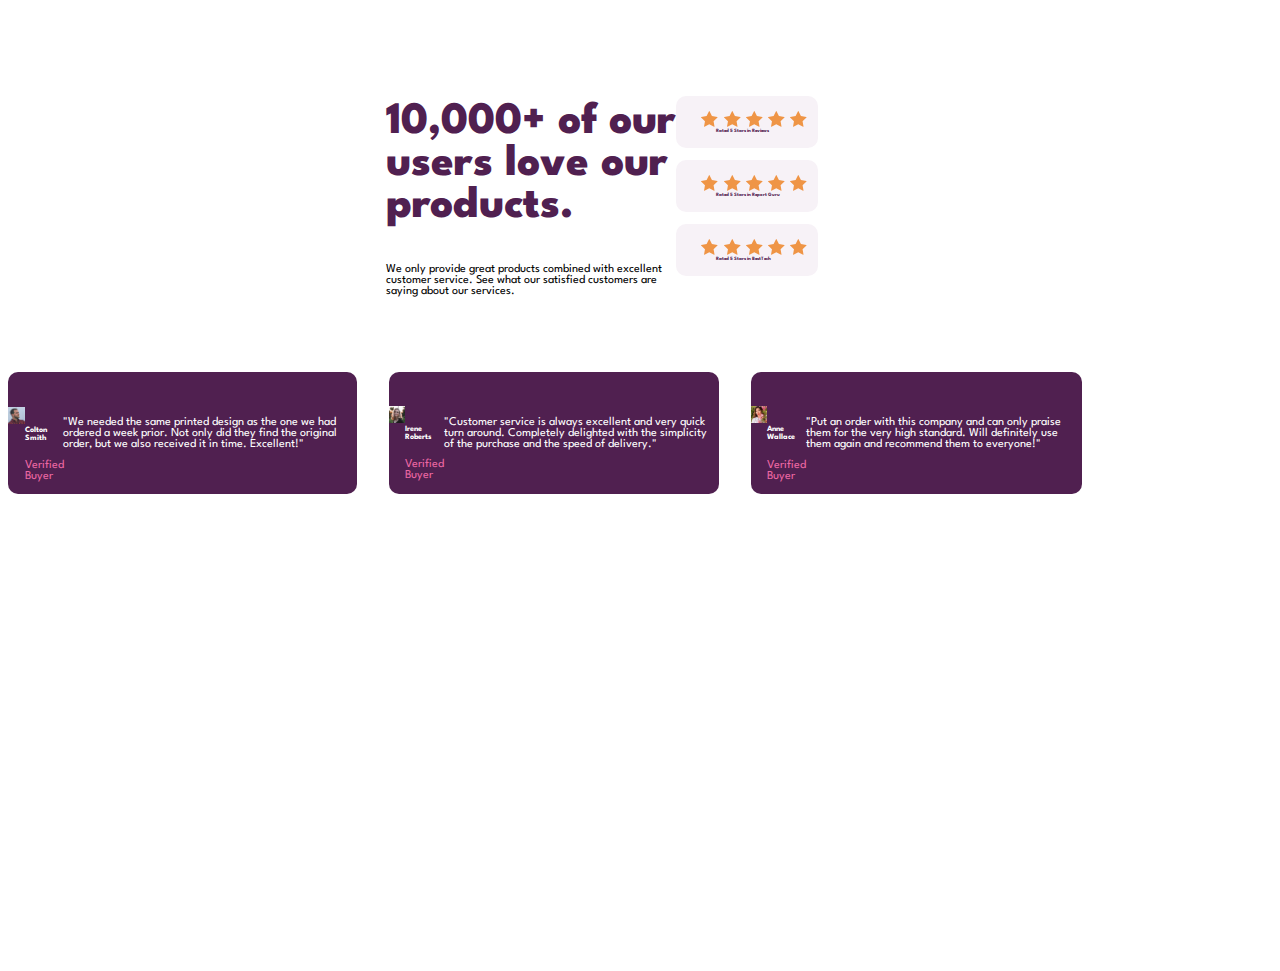
==== index.html @ c60df50d "new commit" ====
<!DOCTYPE html>
<html lang="en">
  <head>
    <meta charset="UTF-8" />
    <meta name="viewport" content="width=device-width, initial-scale=1.0" />
    <!-- displays site properly based on user's device -->

    <link
      rel="icon"
      type="image/png"
      sizes="32x32"
      href="./images/favicon-32x32.png"
    />
    <link href="https://cdn.jsdelivr.net/npm/bootstrap@5.0.0-beta3/dist/css/bootstrap.min.css" rel="stylesheet" integrity="sha384-eOJMYsd53ii+scO/bJGFsiCZc+5NDVN2yr8+0RDqr0Ql0h+rP48ckxlpbzKgwra6" crossorigin="anonymous">
    <link rel="stylesheet" href="style.css">

    <title>Frontend Mentor | Social proof section</title>
  </head>
  <body>
    <div class="container">
      <div class="center-container">
        <div class="row justify-content-start first-row">
          <div class="col-6 ">
            <div class="text">
            <h2 class="header">
              10,000+ of our 
              <br> users love our
               <br> products.
            </h2>
            <p class="paragraph">
              We only provide great products combined with excellent<br>customer service.
              See what our satisfied customers are<br> saying about our services.
            </p>
          </div>
          </div>
          <div class="col-6">
            <div class="star-container">
              <div class="star-div">
                <!-- first star-div -->
                <h6 class="second one"><div class="stars">
                </div> <img src="images/icon-star.svg" class="star" alt=""> <img src="images/icon-star.svg" class="star" alt=""><img src="images/icon-star.svg" alt="" class="star" ><img src="images/icon-star.svg" alt="" class="star" ><img src="images/icon-star.svg" alt="" class="star" >
               <span class="star-text">Rated 5 Stars in Reviews</span></h6>
                <!-- second star-div -->
                <h6 class="second"> <div class="stars">
                </div><img src="images/icon-star.svg" alt="" class="star" > <img src="images/icon-star.svg" alt="" class="star" ><img src="images/icon-star.svg" alt="" class="star" ><img src="images/icon-star.svg" alt=""class="star" ><img src="images/icon-star.svg" alt="" class="star">
                <!-- third star-div -->
                 <span class="star-text">Rated 5 Stars in Report Guru</span> </h6>
                 <h6 class="second"> <div class="stars">
                </div><img src="images/icon-star.svg" alt=""class="star" > <img src="images/icon-star.svg" alt=""class="star" ><img src="images/icon-star.svg" alt="" class="star" ><img src="images/icon-star.svg" alt="" class="star" ><img src="images/icon-star.svg" alt="" class="star">
                <span class="star-text">Rated 5 Stars in BestTech</span></h6>
              </div>
            </div>
          </div>
        </div>
        
         <!-- cards -->
         <div class="card-row">
         <!-- Colton -->
            <div class="card colton">
              <div class="card-header">
                <img src="images/image-colton.jpg" alt="" class="rounded-circle">
                <div class="header-text">
                  <h6 class="name">Colton Smith</h6>
                  <p class="buyer"> Verified Buyer</p>
                </div>
              </div>
              <div class="card-body">
                <p class="card-text">"We needed the same printed design as the one we had ordered a week prior.
                  Not only did they find the original order, but we also received it in time.
                  Excellent!"</p>
              </div>
            </div>
          <!-- Irene -->
            <div class="card irene">
              <div class="card-header">
                <img src="images/image-irene.jpg" alt=""class="rounded-circle">
                <div class="header-text">
                  <h6 class="name">Irene Roberts</h6> 
                  <p class="buyer">Verified Buyer </p>
                </div>
              </div>
              <div class="card-body">
                <p class="card-text">
                "Customer service is always excellent and very quick turn around. Completely
                delighted with the simplicity of the purchase and the speed of delivery."</p>
              </div>
            </div>
            <!-- Anne -->
              <div class="card anne">
                <div class="card-header">
                  <img src="images/image-anne.jpg" alt="" class="rounded-circle">
                  <div class="header-text">
                    <h6 class="name">Anne Wallace </h6>
                    <p class="buyer"> Verified Buyer</p>
                  </div>
                </div>
                <div class="card-body">
                  <p class="card-text">
                    "Put an order with this company and can only praise them for the very high
                    standard. Will definitely use them again and recommend them to everyone!"
                </p>
                </div>
              </div>
            </div>
  
         </div>
     

      </div>
      
    </div>


    <script src="https://cdn.jsdelivr.net/npm/bootstrap@5.0.0-beta3/dist/js/bootstrap.bundle.min.js" integrity="sha384-JEW9xMcG8R+pH31jmWH6WWP0WintQrMb4s7ZOdauHnUtxwoG2vI5DkLtS3qm9Ekf" crossorigin="anonymous"></script>    
  </body>
</html>
---- style.css ----
@import url('https://fonts.googleapis.com/css2?family=Spartan:wght@300;400;700&display=swap');


*{
    box-sizing: border-box;
}
body {
    Font-size: 12px;
    font-family: 'Spartan', sans-serif;
    /* background-image: url(/images/bg-pattern-top-desktop.svg);
    background-repeat: no-repeat;
    background-image: url(/images/bg-pattern-bottom-desktop.svg);
    background-position-y:; */

}
.center-container {
    height: 100vh;
}

.row {
    display: flex;
    justify-content: center;
    align-items: center;
}
.first-row {
    margin-top:5%;
}
.card-row {
    display: flex;
    flex-direction:row;
    margin-top: 5%;
    max-width: 85%;
}
.star-div{
    display:flex
    flex-direction:column;
    width: 65%;
}

.star{
    margin-left: 5px;
}
.star-text {
    margin-left: 20px;
    color: hsl(300, 43%, 22%);
}
.header {
    font-weight: 800;
    color:hsl(300, 43%, 22%);
    font-size: 45px;
    }
.second {
    background: hsl(300, 24%, 96%);
    padding:15px 2px 15px 20px  ;
    border-radius:10px;
    color:hsl(300, 43%, 22%);
    font-size:5px;


}
.card {
    background-color:hsl(300, 43%, 22%);
    /* max-width:300px; */
    /* max-height:; */
    border: none;
    border-radius:10px;
    display: flex;
    justify-content: center;
    align-items: center;;
}

.card-text {
    color:hsl(0, 0%, 100%);
}
.card-header {
    display: flex;
    border: none;
    padding-top:10%;
}
.irene  {
    margin-left:3%;
}
.anne {
    margin-left:3%;
}
.name {
    color:hsl(0, 0%, 100%);
}
.buyer {
    color:hsl(333, 80%, 67%);
}
.rounded-circle {
    width:30%;
    height:50%;
   
}
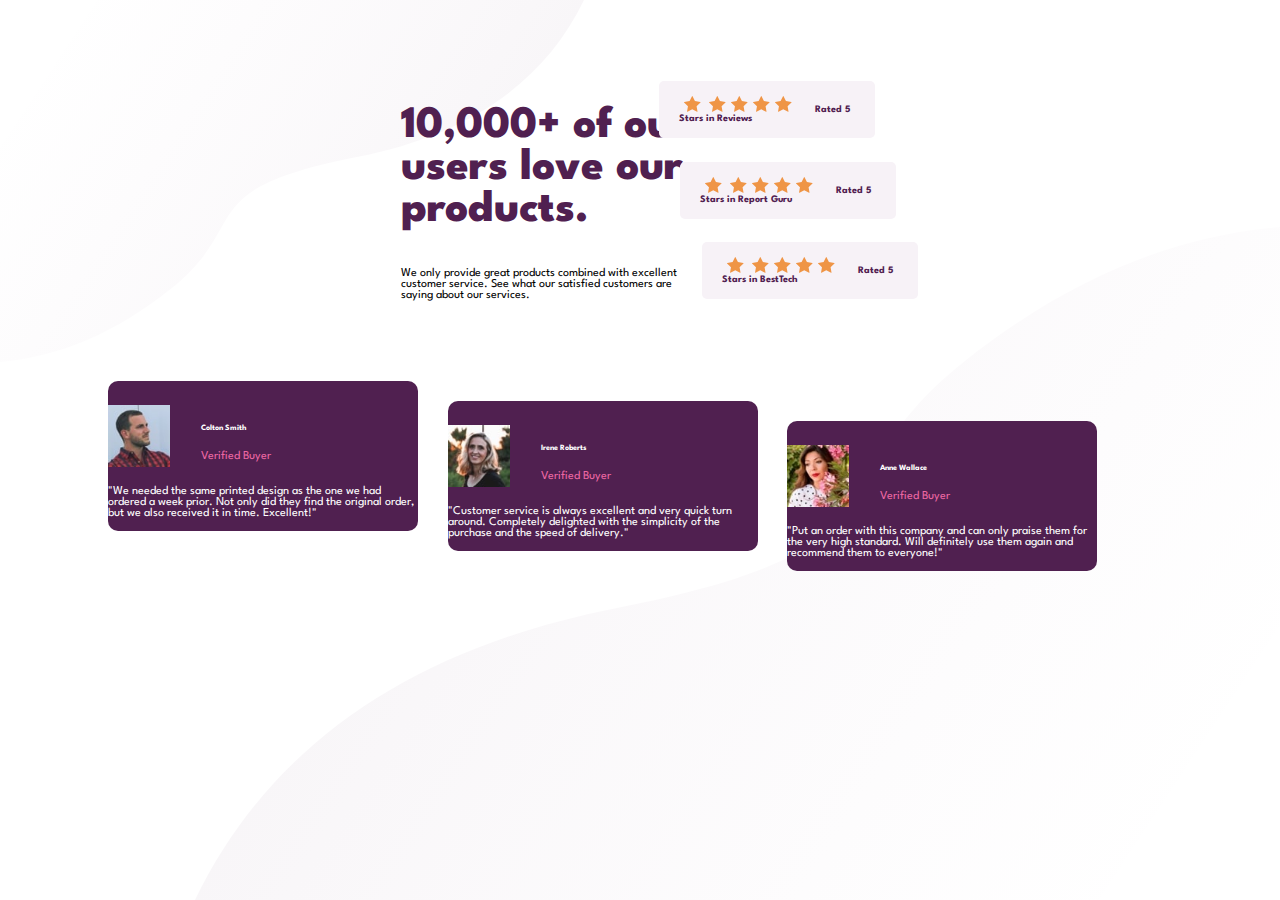
==== commit f0e3152e: "latest commit" ====
--- a/index.html
+++ b/index.html
@@ -17,7 +17,29 @@
     <title>Frontend Mentor | Social proof section</title>
   </head>
   <body>
-    <div class="container">
+    <!-- mobile view -->
+    <div class="mobile-container">
+      <div class="container mobile">
+        <div class="mobile-hype">
+          <div class="text">
+            <h2 class="header">
+              10,000+ of our 
+              <br> users love our
+               <br> products.
+            </h2>
+            <p class="paragraph">
+              We only provide great products combined with excellent<br>customer service.
+              See what our satisfied customers are<br> saying about our services.
+            </p>
+          </div>
+          </div>
+        </div>
+    </div>
+
+
+
+    <!-- desktop view -->
+    <div class="container desktop">
       <div class="center-container">
         <div class="row justify-content-start first-row">
           <div class="col-6 ">
@@ -41,11 +63,11 @@
                 </div> <img src="images/icon-star.svg" class="star" alt=""> <img src="images/icon-star.svg" class="star" alt=""><img src="images/icon-star.svg" alt="" class="star" ><img src="images/icon-star.svg" alt="" class="star" ><img src="images/icon-star.svg" alt="" class="star" >
                <span class="star-text">Rated 5 Stars in Reviews</span></h6>
                 <!-- second star-div -->
-                <h6 class="second"> <div class="stars">
+                <h6 class="second two"> <div class="stars">
                 </div><img src="images/icon-star.svg" alt="" class="star" > <img src="images/icon-star.svg" alt="" class="star" ><img src="images/icon-star.svg" alt="" class="star" ><img src="images/icon-star.svg" alt=""class="star" ><img src="images/icon-star.svg" alt="" class="star">
-                <!-- third star-div -->
-                 <span class="star-text">Rated 5 Stars in Report Guru</span> </h6>
-                 <h6 class="second"> <div class="stars">
+               <span class="star-text">Rated 5 Stars in Report Guru</span> </h6>
+                  <!-- third star-div -->
+                 <h6 class="second three"> <div class="stars">
                 </div><img src="images/icon-star.svg" alt=""class="star" > <img src="images/icon-star.svg" alt=""class="star" ><img src="images/icon-star.svg" alt="" class="star" ><img src="images/icon-star.svg" alt="" class="star" ><img src="images/icon-star.svg" alt="" class="star">
                 <span class="star-text">Rated 5 Stars in BestTech</span></h6>
               </div>
@@ -102,14 +124,12 @@
                 </div>
               </div>
             </div>
-  
-         </div>
-     
-
       </div>
       
     </div>
-
+    <img src="/images/bg-pattern-top-desktop.svg" alt="" class="top-background">
+    
+    <img src="/images/bg-pattern-bottom-desktop.svg" alt="" class="bottom-background">
 
     <script src="https://cdn.jsdelivr.net/npm/bootstrap@5.0.0-beta3/dist/js/bootstrap.bundle.min.js" integrity="sha384-JEW9xMcG8R+pH31jmWH6WWP0WintQrMb4s7ZOdauHnUtxwoG2vI5DkLtS3qm9Ekf" crossorigin="anonymous"></script>    
   </body>
--- a/style.css
+++ b/style.css
@@ -7,14 +7,15 @@
 body {
     Font-size: 12px;
     font-family: 'Spartan', sans-serif;
-    /* background-image: url(/images/bg-pattern-top-desktop.svg);
-    background-repeat: no-repeat;
-    background-image: url(/images/bg-pattern-bottom-desktop.svg);
-    background-position-y:; */
-
+}
+.mobile-container {
+    display: none;
 }
 .center-container {
     height: 100vh;
+    height: 100%;
+    position: relative;
+    margin-left: 100px;
 }
 
 .row {
@@ -34,7 +35,10 @@
 .star-div{
     display:flex
     flex-direction:column;
-    width: 65%;
+    width: 75%;
+}
+.star-container {
+    position:relative;
 }
 
 .star{
@@ -43,6 +47,7 @@
 .star-text {
     margin-left: 20px;
     color: hsl(300, 43%, 22%);
+    font-weight: 700;
 }
 .header {
     font-weight: 800;
@@ -52,21 +57,39 @@
 .second {
     background: hsl(300, 24%, 96%);
     padding:15px 2px 15px 20px  ;
-    border-radius:10px;
-    color:hsl(300, 43%, 22%);
-    font-size:5px;
-
+    border-radius:5px;
+    color:hsl(300, 43%, 22%) !important;
+    font-size:10px;
+}
+.one {
+    position:relative;
+    left:-15% ;
+}
+.two{
+    margin-top: 4%;
+    position: relative;
+    left:-5% ;
+}
+.three {
+    margin-top: 4%;
+    position:relative;
+    left:5% ;
+}
+.card-row{
+    
 
 }
 .card {
     background-color:hsl(300, 43%, 22%);
-    /* max-width:300px; */
-    /* max-height:; */
+    width:50%;
+    max-height:;
     border: none;
     border-radius:10px;
+}
+.card-body {
     display: flex;
     justify-content: center;
-    align-items: center;;
+    align-items: center;
 }
 
 .card-text {
@@ -75,13 +98,26 @@
 .card-header {
     display: flex;
     border: none;
-    padding-top:10%;
+    padding-top:8%;
+}
+.header-text {
+    margin-left: 10%;
+}
+.card-row {
+
+}
+.colton {
+    
 }
 .irene  {
     margin-left:3%;
+    position: relative;
+    top: 20px;
 }
 .anne {
     margin-left:3%;
+    position: relative;
+    top:40px;
 }
 .name {
     color:hsl(0, 0%, 100%);
@@ -90,7 +126,35 @@
     color:hsl(333, 80%, 67%);
 }
 .rounded-circle {
-    width:30%;
-    height:50%;
-   
+    width:20%;
+    height:68%;
 }
+.bottom-background {
+    position: absolute;
+    bottom: 0;
+    right: 0;
+    z-index: -1;
+
+}
+.top-background {
+    position: absolute;
+    top: 0;
+    left: 0;
+    z-index: -1;
+}
+@media only screen and (max-width: 768px) {
+    body {
+        background-image: url(/images/bg-pattern-top-mobile.svg);
+        background-repeat: no-repeat;
+        background-size: cover;
+        background-position-x: ;
+        background-position-y: -550px;
+    }
+    .row {
+        display: none
+    }
+    .card-row {
+        display: flex;
+        flex-direction: column;
+        width: 100%;
+    }
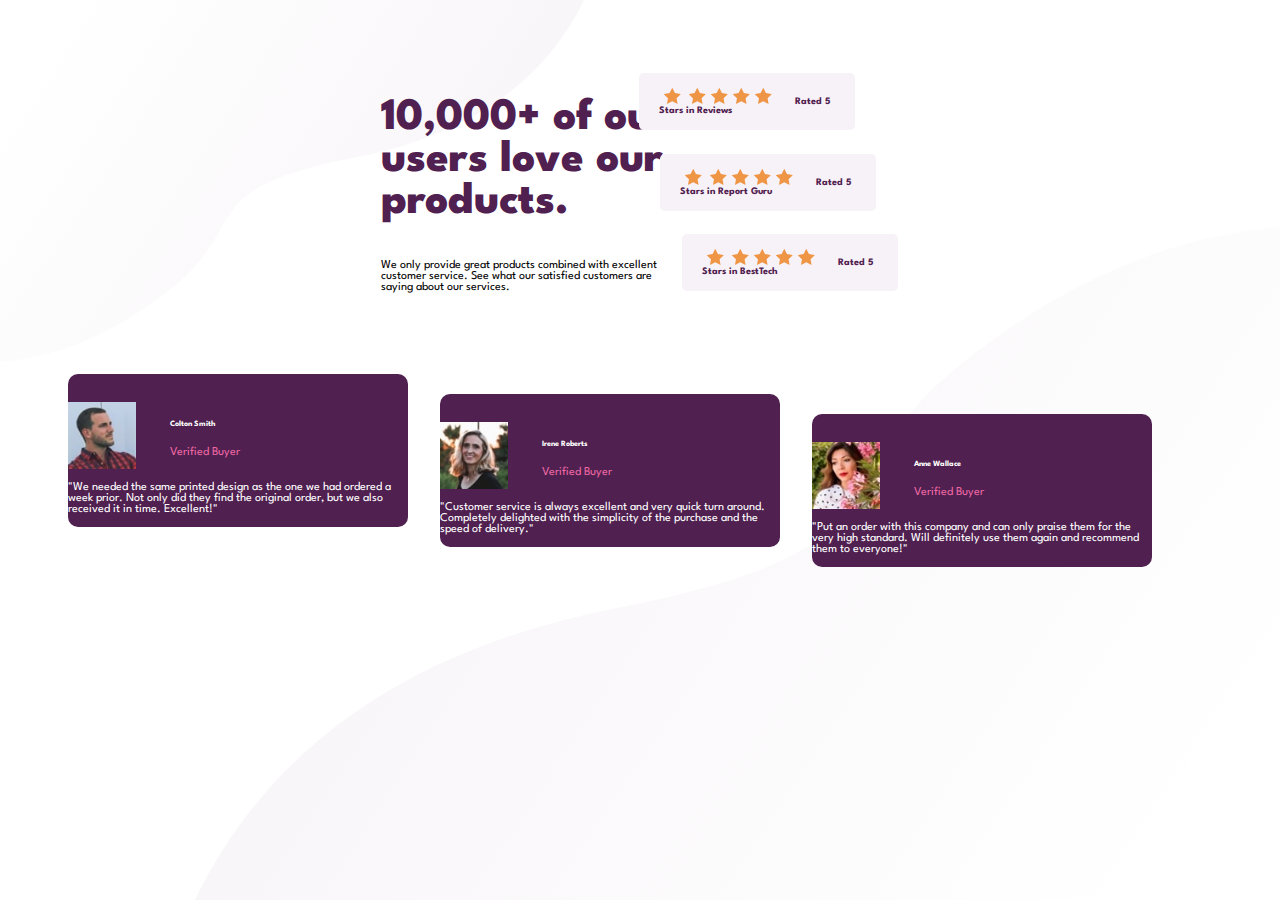
==== commit 9b04554c: "new one" ====
--- a/index.html
+++ b/index.html
@@ -18,28 +18,40 @@
   </head>
   <body>
     <!-- mobile view -->
-    <div class="mobile-container">
-      <div class="container mobile">
-        <div class="mobile-hype">
-          <div class="text">
-            <h2 class="header">
-              10,000+ of our 
-              <br> users love our
-               <br> products.
-            </h2>
-            <p class="paragraph">
-              We only provide great products combined with excellent<br>customer service.
-              See what our satisfied customers are<br> saying about our services.
-            </p>
-          </div>
-          </div>
-        </div>
+    <div class="container mobile-view">
+      <div class="hype">
+        <h2 class="header">
+          10,000+ of our 
+          <br> users love our
+           <br> products.
+        </h2>
+        <p class="paragraph">
+          We only provide great products combined with excellent<br>customer service.
+          See what our satisfied customers are<br> saying about our services.
+        </p>
+      </div>
+
+      <div class="stars mobile">
+        <!-- first star-div -->
+        <h6 class="second one"><div class="stars">
+        </div> <img src="images/icon-star.svg" class="star" alt=""> <img src="images/icon-star.svg" class="star" alt=""><img src="images/icon-star.svg" alt="" class="star" ><img src="images/icon-star.svg" alt="" class="star" ><img src="images/icon-star.svg" alt="" class="star" >
+       <span class="star-text">Rated 5 Stars in Reviews</span></h6>
+        <!-- second star-div -->
+        <h6 class="second two"> <div class="stars">
+        </div><img src="images/icon-star.svg" alt="" class="star" > <img src="images/icon-star.svg" alt="" class="star" ><img src="images/icon-star.svg" alt="" class="star" ><img src="images/icon-star.svg" alt=""class="star" ><img src="images/icon-star.svg" alt="" class="star">
+       <span class="star-text">Rated 5 Stars in Report Guru</span> </h6>
+          <!-- third star-div -->
+         <h6 class="second three"> <div class="stars">
+        </div><img src="images/icon-star.svg" alt=""class="star" > <img src="images/icon-star.svg" alt=""class="star" ><img src="images/icon-star.svg" alt="" class="star" ><img src="images/icon-star.svg" alt="" class="star" ><img src="images/icon-star.svg" alt="" class="star">
+        <span class="star-text">Rated 5 Stars in BestTech</span></h6>
+      </div>
+
     </div>
 
 
 
     <!-- desktop view -->
-    <div class="container desktop">
+    <div class="container-md desktop">
       <div class="center-container">
         <div class="row justify-content-start first-row">
           <div class="col-6 ">
@@ -128,7 +140,7 @@
       
     </div>
     <img src="/images/bg-pattern-top-desktop.svg" alt="" class="top-background">
-    
+
     <img src="/images/bg-pattern-bottom-desktop.svg" alt="" class="bottom-background">
 
     <script src="https://cdn.jsdelivr.net/npm/bootstrap@5.0.0-beta3/dist/js/bootstrap.bundle.min.js" integrity="sha384-JEW9xMcG8R+pH31jmWH6WWP0WintQrMb4s7ZOdauHnUtxwoG2vI5DkLtS3qm9Ekf" crossorigin="anonymous"></script>    
--- a/style.css
+++ b/style.css
@@ -8,14 +8,17 @@
     Font-size: 12px;
     font-family: 'Spartan', sans-serif;
 }
-.mobile-container {
+.mobile-img {
+    display: none;
+}
+.mobile-view {
     display: none;
 }
 .center-container {
     height: 100vh;
     height: 100%;
     position: relative;
-    margin-left: 100px;
+    margin-left: 60px;
 }
 
 .row {
@@ -24,13 +27,13 @@
     align-items: center;
 }
 .first-row {
-    margin-top:5%;
+    margin-top:50px;
 }
 .card-row {
     display: flex;
     flex-direction:row;
     margin-top: 5%;
-    max-width: 85%;
+    max-width: 90%;
 }
 .star-div{
     display:flex
@@ -75,10 +78,7 @@
     position:relative;
     left:5% ;
 }
-.card-row{
-    
 
-}
 .card {
     background-color:hsl(300, 43%, 22%);
     width:50%;
@@ -103,12 +103,7 @@
 .header-text {
     margin-left: 10%;
 }
-.card-row {
 
-}
-.colton {
-    
-}
 .irene  {
     margin-left:3%;
     position: relative;
@@ -144,17 +139,49 @@
 }
 @media only screen and (max-width: 768px) {
     body {
-        background-image: url(/images/bg-pattern-top-mobile.svg);
-        background-repeat: no-repeat;
-        background-size: cover;
-        background-position-x: ;
-        background-position-y: -550px;
+        
     }
     .row {
-        display: none
+        display:none;
+    }
+    .mobile-view {
+        display:flex;
+        flex-direction: column;
+    }
+    .second {
+        d
+    }
+    .center-container {
+        margin-left: 10%;
+        height: 100vh;
+        height: 100%;
     }
     .card-row {
         display: flex;
         flex-direction: column;
         width: 100%;
     }
+    .card {
+        background-color:hsl(300, 43%, 22%);
+        width:100%;
+        border: none;
+        border-radius:10px;
+    }
+    .mobile-img {
+        position: absolute;
+        top: 0;
+        left:0;
+        z-index: -1;
+    }
+
+    .irene  {
+        margin: 0;
+    }
+    .anne {
+        margin: 0;
+    }
+    .star-div{
+        display:flex
+        flex-direction:column;
+        width
+
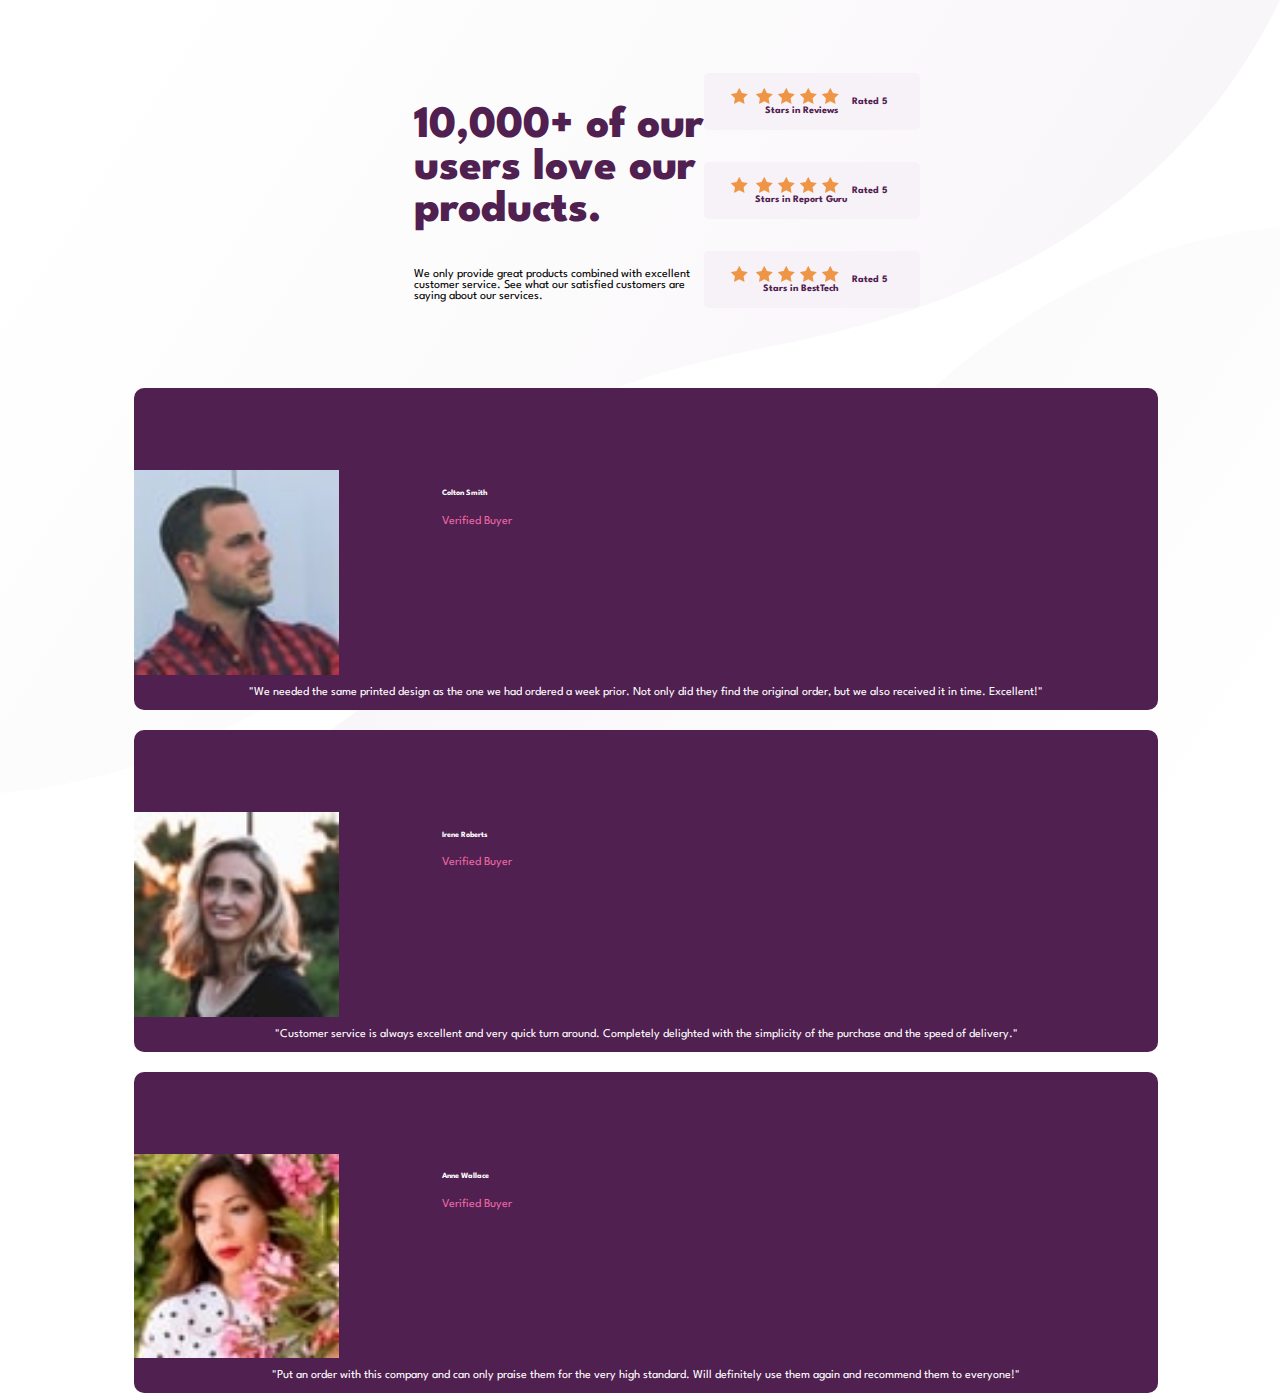
==== commit 25e06f3d: "new thang" ====
--- a/index.html
+++ b/index.html
@@ -20,29 +20,37 @@
     <!-- mobile view -->
     <div class="container mobile-view">
       <div class="hype">
-        <h2 class="header">
-          10,000+ of our 
-          <br> users love our
-           <br> products.
-        </h2>
-        <p class="paragraph">
-          We only provide great products combined with excellent<br>customer service.
-          See what our satisfied customers are<br> saying about our services.
-        </p>
-      </div>
+        <div class="m-header-div">
+          <h2 class="m-header">
+            10,000+ of our <br>
+              users love our <br>
+                products.
+          </h2>
+        </div>
+        <div class="m-paragraph-div">
+          <p class="m-paragraph">
+            We only provide great products combined<br>with excellent customer service. See what our satisfied customers are saying about<br> our services.
+          </p>
+        </div>
+        </div>
 
-      <div class="stars mobile">
+      <div class="m-stars mobile">
         <!-- first star-div -->
         <h6 class="second one"><div class="stars">
-        </div> <img src="images/icon-star.svg" class="star" alt=""> <img src="images/icon-star.svg" class="star" alt=""><img src="images/icon-star.svg" alt="" class="star" ><img src="images/icon-star.svg" alt="" class="star" ><img src="images/icon-star.svg" alt="" class="star" >
+          <img src="images/icon-star.svg" class="star" alt=""> <img src="images/icon-star.svg" class="star" alt=""><img src="images/icon-star.svg" alt="" class="star" ><img src="images/icon-star.svg" alt="" class="star" ><img src="images/icon-star.svg" alt="" class="star" >
+
+        </div> <br>
        <span class="star-text">Rated 5 Stars in Reviews</span></h6>
         <!-- second star-div -->
         <h6 class="second two"> <div class="stars">
-        </div><img src="images/icon-star.svg" alt="" class="star" > <img src="images/icon-star.svg" alt="" class="star" ><img src="images/icon-star.svg" alt="" class="star" ><img src="images/icon-star.svg" alt=""class="star" ><img src="images/icon-star.svg" alt="" class="star">
+          <img src="images/icon-star.svg" alt="" class="star" > <img src="images/icon-star.svg" alt="" class="star" ><img src="images/icon-star.svg" alt="" class="star" ><img src="images/icon-star.svg" alt=""class="star" ><img src="images/icon-star.svg" alt="" class="star">
+        </div><br>
        <span class="star-text">Rated 5 Stars in Report Guru</span> </h6>
           <!-- third star-div -->
          <h6 class="second three"> <div class="stars">
-        </div><img src="images/icon-star.svg" alt=""class="star" > <img src="images/icon-star.svg" alt=""class="star" ><img src="images/icon-star.svg" alt="" class="star" ><img src="images/icon-star.svg" alt="" class="star" ><img src="images/icon-star.svg" alt="" class="star">
+          <img src="images/icon-star.svg" alt=""class="star" > <img src="images/icon-star.svg" alt=""class="star" ><img src="images/icon-star.svg" alt="" class="star" ><img src="images/icon-star.svg" alt="" class="star" ><img src="images/icon-star.svg" alt="" class="star">
+
+        </div><br>
         <span class="star-text">Rated 5 Stars in BestTech</span></h6>
       </div>
 
@@ -139,7 +147,7 @@
       </div>
       
     </div>
-    <img src="/images/bg-pattern-top-desktop.svg" alt="" class="top-background">
+    <img src="/images/bg-pattern-top-desktop.svg" alt="" class="top-background" width="100%">
 
     <img src="/images/bg-pattern-bottom-desktop.svg" alt="" class="bottom-background">
 
--- a/style.css
+++ b/style.css
@@ -36,7 +36,7 @@
     max-width: 90%;
 }
 .star-div{
-    display:flex
+    display:flex;
     flex-direction:column;
     width: 75%;
 }
@@ -82,7 +82,6 @@
 .card {
     background-color:hsl(300, 43%, 22%);
     width:50%;
-    max-height:;
     border: none;
     border-radius:10px;
 }
@@ -138,23 +137,25 @@
     z-index: -1;
 }
 @media only screen and (max-width: 768px) {
-    body {
+    /* body {
         
-    }
+    } */
     .row {
         display:none;
     }
     .mobile-view {
         display:flex;
         flex-direction: column;
-    }
-    .second {
-        d
+        justify-content: center;
+        align-items: center;
+    }
+
+
     }
     .center-container {
         margin-left: 10%;
-        height: 100vh;
-        height: 100%;
+        /* height: 100vh;
+        height: 100%; */
     }
     .card-row {
         display: flex;
@@ -181,7 +182,56 @@
         margin: 0;
     }
     .star-div{
-        display:flex
-        flex-direction:column;
-        width
-
+        display:flex;
+        flex-direction: column;
+    }
+    .one {
+        position:relative;
+        left:0 ;
+    }
+    .two{
+        margin-top: 4%;
+        position: relative;
+        left:0 ;
+    }
+    .three {
+        margin-top: 4%;
+        position:relative;
+        left:0 ;
+    }
+    .hype {
+        display: flex;
+        justify-content: center;
+        align-items: center;
+        flex-direction: column;
+        width: 80%;
+    }
+    .m-header {
+        font-weight: 800;
+        color:hsl(300, 43%, 22%) ;
+        text-align: center;
+    }
+    .m-header-div {
+        display: flex;
+        align-items: center;
+        justify-content: center;
+    }
+    .m-paragraph {
+        text-align: center;
+    }
+    .m-stars {
+        width: 82%;
+    }
+
+    .second {
+        text-align: center;
+        height: 50%;
+    }
+    .star-text {
+        position: relative;
+        left: -20px;
+    }
+    .star {
+        position: relative;
+        left: -10px;
+    }
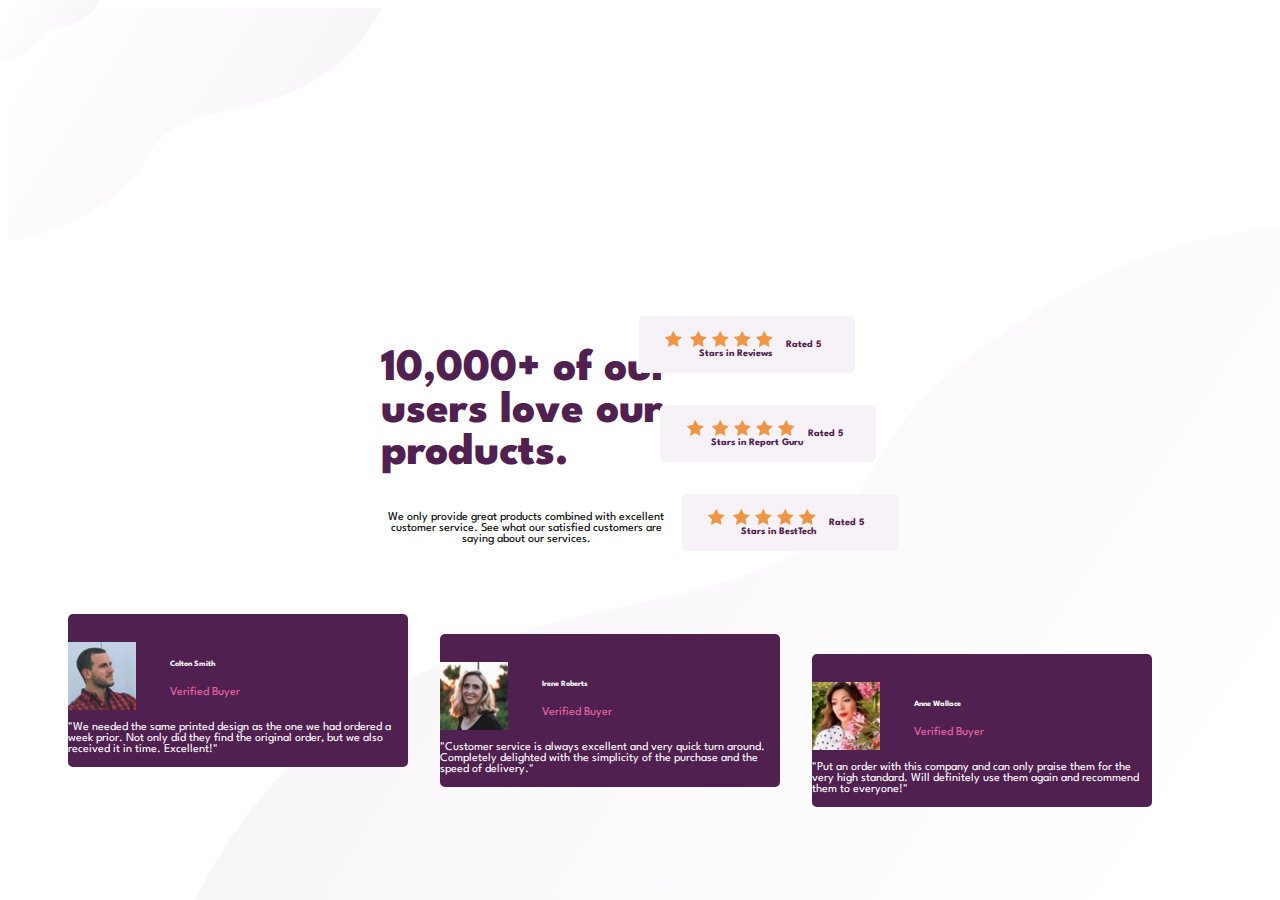
==== commit 03e21353: "new one" ====
--- a/index.html
+++ b/index.html
@@ -18,7 +18,8 @@
   </head>
   <body>
     <!-- mobile view -->
-    <div class="container mobile-view">
+      
+    <!-- <div class="container mobile-view">
       <div class="hype">
         <div class="m-header-div">
           <h2 class="m-header">
@@ -36,33 +37,34 @@
 
       <div class="m-stars mobile">
         <!-- first star-div -->
-        <h6 class="second one"><div class="stars">
+        <!-- <h6 class="second one"><div class="stars">
           <img src="images/icon-star.svg" class="star" alt=""> <img src="images/icon-star.svg" class="star" alt=""><img src="images/icon-star.svg" alt="" class="star" ><img src="images/icon-star.svg" alt="" class="star" ><img src="images/icon-star.svg" alt="" class="star" >
 
         </div> <br>
        <span class="star-text">Rated 5 Stars in Reviews</span></h6>
         <!-- second star-div -->
-        <h6 class="second two"> <div class="stars">
+        <!-- <h6 class="second two"> <div class="stars">
           <img src="images/icon-star.svg" alt="" class="star" > <img src="images/icon-star.svg" alt="" class="star" ><img src="images/icon-star.svg" alt="" class="star" ><img src="images/icon-star.svg" alt=""class="star" ><img src="images/icon-star.svg" alt="" class="star">
         </div><br>
        <span class="star-text">Rated 5 Stars in Report Guru</span> </h6>
           <!-- third star-div -->
-         <h6 class="second three"> <div class="stars">
+         <!-- <h6 class="second three"> <div class="stars">
           <img src="images/icon-star.svg" alt=""class="star" > <img src="images/icon-star.svg" alt=""class="star" ><img src="images/icon-star.svg" alt="" class="star" ><img src="images/icon-star.svg" alt="" class="star" ><img src="images/icon-star.svg" alt="" class="star">
 
         </div><br>
         <span class="star-text">Rated 5 Stars in BestTech</span></h6>
-      </div>
+      </div> -->
 
-    </div>
+    <!-- </div> -->
 
 
 
     <!-- desktop view -->
+    <img src="/images/bg-pattern-top-mobile.svg" alt="" class="mobile-img">
     <div class="container-md desktop">
       <div class="center-container">
         <div class="row justify-content-start first-row">
-          <div class="col-6 ">
+          <div class="col-md-6 ">
             <div class="text">
             <h2 class="header">
               10,000+ of our 
@@ -75,7 +77,7 @@
             </p>
           </div>
           </div>
-          <div class="col-6">
+          <div class="col-md-6">
             <div class="star-container">
               <div class="star-div">
                 <!-- first star-div -->
@@ -147,9 +149,9 @@
       </div>
       
     </div>
-    <img src="/images/bg-pattern-top-desktop.svg" alt="" class="top-background" width="100%">
-
-    <img src="/images/bg-pattern-bottom-desktop.svg" alt="" class="bottom-background">
+      <img src="/images/bg-pattern-top-desktop.svg" alt="" class="top-background" width="100">
+      <img src="/images/bg-pattern-bottom-desktop.svg" alt="" class="bottom-background">
+    
 
     <script src="https://cdn.jsdelivr.net/npm/bootstrap@5.0.0-beta3/dist/js/bootstrap.bundle.min.js" integrity="sha384-JEW9xMcG8R+pH31jmWH6WWP0WintQrMb4s7ZOdauHnUtxwoG2vI5DkLtS3qm9Ekf" crossorigin="anonymous"></script>    
   </body>
--- a/style.css
+++ b/style.css
@@ -1,19 +1,17 @@
 @import url('https://fonts.googleapis.com/css2?family=Spartan:wght@300;400;700&display=swap');
-
-
 *{
     box-sizing: border-box;
 }
+
 body {
     Font-size: 12px;
     font-family: 'Spartan', sans-serif;
 }
-.mobile-img {
-    display: none;
-}
-.mobile-view {
-    display: none;
-}
+
+/* .mobile-img {
+    display: ;
+} */
+
 .center-container {
     height: 100vh;
     height: 100%;
@@ -83,7 +81,7 @@
     background-color:hsl(300, 43%, 22%);
     width:50%;
     border: none;
-    border-radius:10px;
+    border-radius:5px;
 }
 .card-body {
     display: flex;
@@ -136,27 +134,14 @@
     left: 0;
     z-index: -1;
 }
+
 @media only screen and (max-width: 768px) {
-    /* body {
-        
-    } */
-    .row {
-        display:none;
-    }
-    .mobile-view {
-        display:flex;
-        flex-direction: column;
-        justify-content: center;
-        align-items: center;
-    }
-
-
-    }
+
     .center-container {
         margin-left: 10%;
-        /* height: 100vh;
-        height: 100%; */
-    }
+        z-index: 1;
+    }
+
     .card-row {
         display: flex;
         flex-direction: column;
@@ -169,7 +154,7 @@
         border-radius:10px;
     }
     .mobile-img {
-        position: absolute;
+        position: relative;
         top: 0;
         left:0;
         z-index: -1;
@@ -205,22 +190,32 @@
         align-items: center;
         flex-direction: column;
         width: 80%;
-    }
-    .m-header {
+        margin-top: 80px;
+    }
+    header {
         font-weight: 800;
         color:hsl(300, 43%, 22%) ;
         text-align: center;
-    }
-    .m-header-div {
+        font-size: 20px;
+    }
+    /* .m-header-div {
         display: flex;
         align-items: center;
-        justify-content: center;
-    }
-    .m-paragraph {
+        justify-content: center; */
+    }
+    /* .m-paragraph-div{
+        margin-top: 20px;
+    } */
+    .paragraph {
         text-align: center;
     }
-    .m-stars {
+    
+    .card-row{
+        margin-top: 40px;
+    }
+    stars {
         width: 82%;
+        margin-top: 20px;
     }
 
     .second {
@@ -235,3 +230,10 @@
         position: relative;
         left: -10px;
     }
+    /* .top-background {
+        display: none;
+    }
+    .bottom-background {
+        display: none;
+    } */
+}
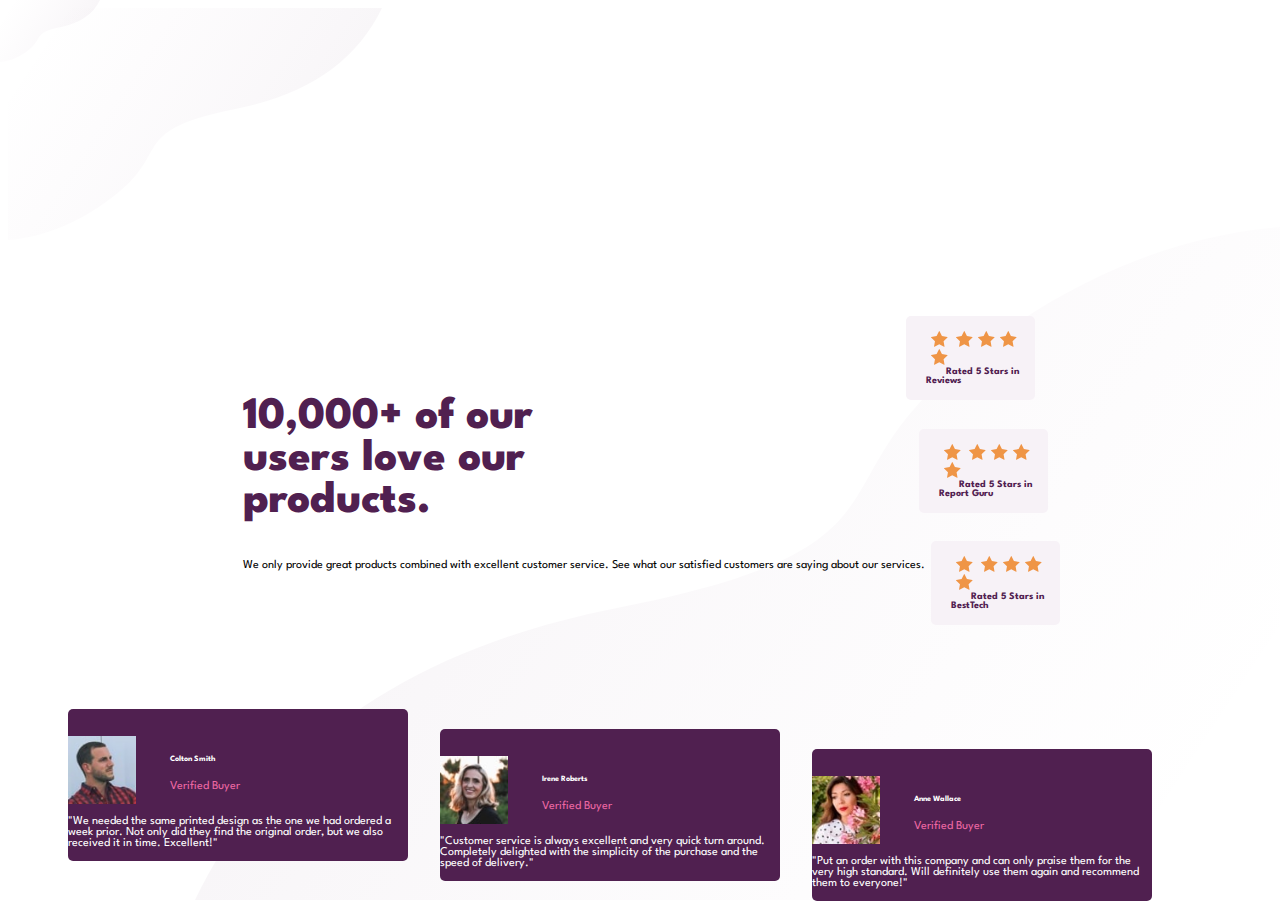
==== commit 36d158e7: "king" ====
--- a/index.html
+++ b/index.html
@@ -72,8 +72,8 @@
                <br> products.
             </h2>
             <p class="paragraph">
-              We only provide great products combined with excellent<br>customer service.
-              See what our satisfied customers are<br> saying about our services.
+              We only provide great products combined with excellent customer service.
+              See what our satisfied customers are saying about our services.
             </p>
           </div>
           </div>
@@ -82,15 +82,16 @@
               <div class="star-div">
                 <!-- first star-div -->
                 <h6 class="second one"><div class="stars">
-                </div> <img src="images/icon-star.svg" class="star" alt=""> <img src="images/icon-star.svg" class="star" alt=""><img src="images/icon-star.svg" alt="" class="star" ><img src="images/icon-star.svg" alt="" class="star" ><img src="images/icon-star.svg" alt="" class="star" >
-               <span class="star-text">Rated 5 Stars in Reviews</span></h6>
+                  <img src="images/icon-star.svg" class="star" alt=""> <img src="images/icon-star.svg" class="star" alt=""><img src="images/icon-star.svg" alt="" class="star" ><img src="images/icon-star.svg" alt="" class="star" ><img src="images/icon-star.svg" alt="" class="star"></div><span class="star-text">
+                Rated 5 Stars in Reviews</span></h6>
                 <!-- second star-div -->
                 <h6 class="second two"> <div class="stars">
-                </div><img src="images/icon-star.svg" alt="" class="star" > <img src="images/icon-star.svg" alt="" class="star" ><img src="images/icon-star.svg" alt="" class="star" ><img src="images/icon-star.svg" alt=""class="star" ><img src="images/icon-star.svg" alt="" class="star">
-               <span class="star-text">Rated 5 Stars in Report Guru</span> </h6>
+                  <img src="images/icon-star.svg" alt="" class="star" > <img src="images/icon-star.svg" alt="" class="star" ><img src="images/icon-star.svg" alt="" class="star" ><img src="images/icon-star.svg" alt=""class="star" ><img src="images/icon-star.svg" alt="" class="star"></div><span class="star-text">
+                Rated 5 Stars in Report Guru</span> </h6>
                   <!-- third star-div -->
                  <h6 class="second three"> <div class="stars">
-                </div><img src="images/icon-star.svg" alt=""class="star" > <img src="images/icon-star.svg" alt=""class="star" ><img src="images/icon-star.svg" alt="" class="star" ><img src="images/icon-star.svg" alt="" class="star" ><img src="images/icon-star.svg" alt="" class="star">
+                  <img src="images/icon-star.svg" alt=""class="star" > <img src="images/icon-star.svg" alt=""class="star" ><img src="images/icon-star.svg" alt="" class="star" ><img src="images/icon-star.svg" alt="" class="star" ><img src="images/icon-star.svg" alt="" class="star">
+                </div>
                 <span class="star-text">Rated 5 Stars in BestTech</span></h6>
               </div>
             </div>
--- a/style.css
+++ b/style.css
@@ -166,10 +166,6 @@
     .anne {
         margin: 0;
     }
-    .star-div{
-        display:flex;
-        flex-direction: column;
-    }
     .one {
         position:relative;
         left:0 ;
@@ -184,28 +180,13 @@
         position:relative;
         left:0 ;
     }
-    .hype {
-        display: flex;
-        justify-content: center;
-        align-items: center;
-        flex-direction: column;
-        width: 80%;
-        margin-top: 80px;
-    }
-    header {
+    
+    .header {
         font-weight: 800;
         color:hsl(300, 43%, 22%) ;
         text-align: center;
-        font-size: 20px;
-    }
-    /* .m-header-div {
-        display: flex;
-        align-items: center;
-        justify-content: center; */
-    }
-    /* .m-paragraph-div{
-        margin-top: 20px;
-    } */
+        font-size: 30px;
+    }
     .paragraph {
         text-align: center;
     }
@@ -213,23 +194,20 @@
     .card-row{
         margin-top: 40px;
     }
-    stars {
-        width: 82%;
-        margin-top: 20px;
-    }
-
-    .second {
-        text-align: center;
-        height: 50%;
-    }
-    .star-text {
-        position: relative;
-        left: -20px;
-    }
+
     .star {
         position: relative;
         left: -10px;
     }
+    .second {
+        width:125%;
+    }
+    .stars {
+        text-align:center;
+    }
+    .star-text {
+
+    }
     /* .top-background {
         display: none;
     }
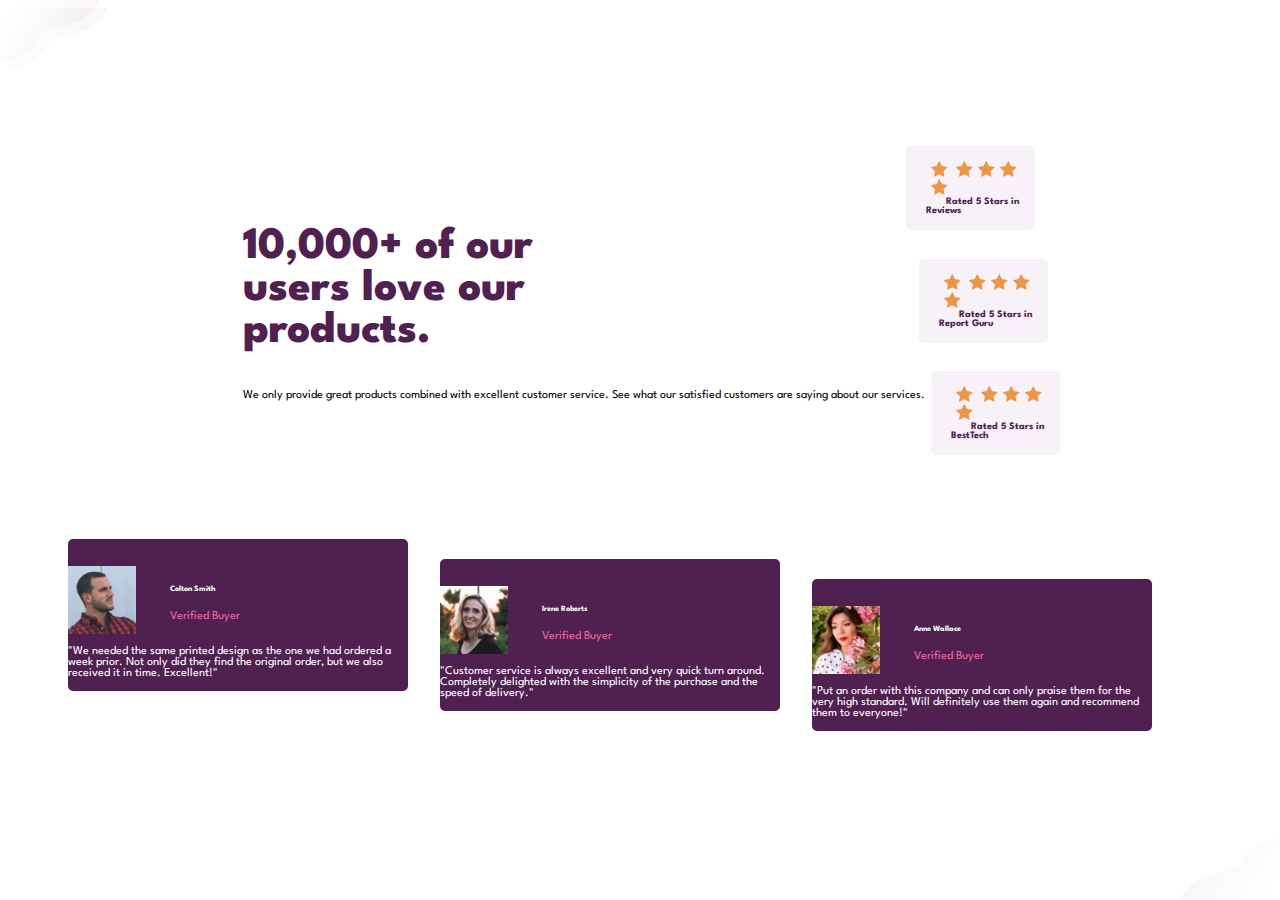
==== commit 4b15a10f: "new one" ====
--- a/index.html
+++ b/index.html
@@ -17,50 +17,9 @@
     <title>Frontend Mentor | Social proof section</title>
   </head>
   <body>
-    <!-- mobile view -->
-      
-    <!-- <div class="container mobile-view">
-      <div class="hype">
-        <div class="m-header-div">
-          <h2 class="m-header">
-            10,000+ of our <br>
-              users love our <br>
-                products.
-          </h2>
-        </div>
-        <div class="m-paragraph-div">
-          <p class="m-paragraph">
-            We only provide great products combined<br>with excellent customer service. See what our satisfied customers are saying about<br> our services.
-          </p>
-        </div>
-        </div>
-
-      <div class="m-stars mobile">
-        <!-- first star-div -->
-        <!-- <h6 class="second one"><div class="stars">
-          <img src="images/icon-star.svg" class="star" alt=""> <img src="images/icon-star.svg" class="star" alt=""><img src="images/icon-star.svg" alt="" class="star" ><img src="images/icon-star.svg" alt="" class="star" ><img src="images/icon-star.svg" alt="" class="star" >
-
-        </div> <br>
-       <span class="star-text">Rated 5 Stars in Reviews</span></h6>
-        <!-- second star-div -->
-        <!-- <h6 class="second two"> <div class="stars">
-          <img src="images/icon-star.svg" alt="" class="star" > <img src="images/icon-star.svg" alt="" class="star" ><img src="images/icon-star.svg" alt="" class="star" ><img src="images/icon-star.svg" alt=""class="star" ><img src="images/icon-star.svg" alt="" class="star">
-        </div><br>
-       <span class="star-text">Rated 5 Stars in Report Guru</span> </h6>
-          <!-- third star-div -->
-         <!-- <h6 class="second three"> <div class="stars">
-          <img src="images/icon-star.svg" alt=""class="star" > <img src="images/icon-star.svg" alt=""class="star" ><img src="images/icon-star.svg" alt="" class="star" ><img src="images/icon-star.svg" alt="" class="star" ><img src="images/icon-star.svg" alt="" class="star">
-
-        </div><br>
-        <span class="star-text">Rated 5 Stars in BestTech</span></h6>
-      </div> -->
-
-    <!-- </div> -->
-
-
 
     <!-- desktop view -->
-    <img src="/images/bg-pattern-top-mobile.svg" alt="" class="mobile-img">
+    <img src="/images/bg-pattern-top-mobile.svg" alt="" class="mobile-img" width="100">
     <div class="container-md desktop">
       <div class="center-container">
         <div class="row justify-content-start first-row">
@@ -151,7 +110,7 @@
       
     </div>
       <img src="/images/bg-pattern-top-desktop.svg" alt="" class="top-background" width="100">
-      <img src="/images/bg-pattern-bottom-desktop.svg" alt="" class="bottom-background">
+      <img src="/images/bg-pattern-bottom-desktop.svg" alt="" class="bottom-background" width="100">
     
 
     <script src="https://cdn.jsdelivr.net/npm/bootstrap@5.0.0-beta3/dist/js/bootstrap.bundle.min.js" integrity="sha384-JEW9xMcG8R+pH31jmWH6WWP0WintQrMb4s7ZOdauHnUtxwoG2vI5DkLtS3qm9Ekf" crossorigin="anonymous"></script>    
--- a/style.css
+++ b/style.css
@@ -200,14 +200,16 @@
         left: -10px;
     }
     .second {
-        width:125%;
-    }
+        width:123%;
+    }
+
     .stars {
         text-align:center;
-    }
-    .star-text {
-
-    }
+        margin-bottom: 10px;
+        position: relative;
+        left:-5px;
+    }
+    
     /* .top-background {
         display: none;
     }
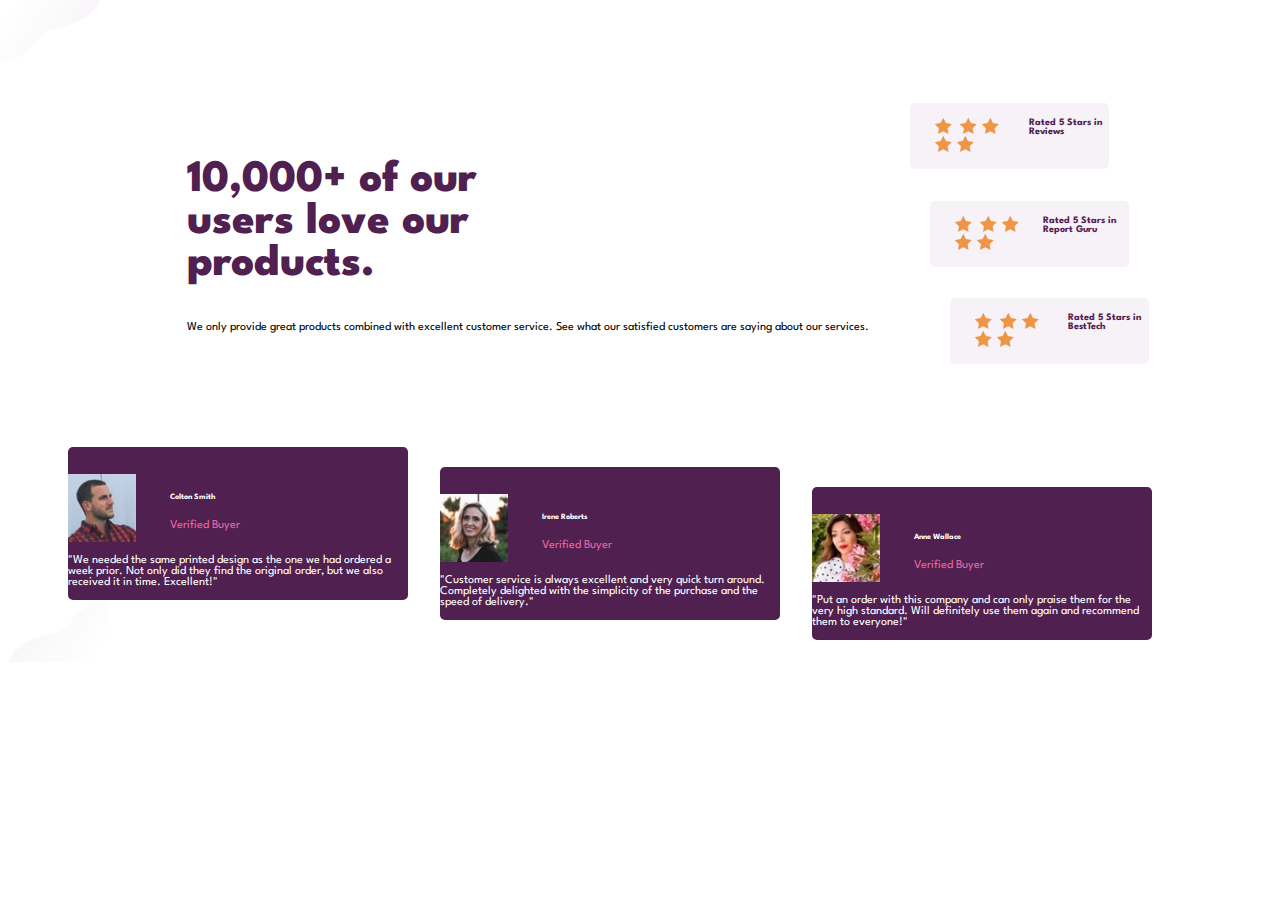
==== commit eb037dfe: "new commit" ====
--- a/index.html
+++ b/index.html
@@ -19,11 +19,11 @@
   <body>
 
     <!-- desktop view -->
-    <img src="/images/bg-pattern-top-mobile.svg" alt="" class="mobile-img" width="100">
+    <!-- <img src="/images/bg-pattern-top-mobile.svg" alt="" class="mobile-img" width="100"> -->
     <div class="container-md desktop">
       <div class="center-container">
         <div class="row justify-content-start first-row">
-          <div class="col-md-6 ">
+          <div class="col-md-5 ">
             <div class="text">
             <h2 class="header">
               10,000+ of our 
--- a/style.css
+++ b/style.css
@@ -8,10 +8,6 @@
     font-family: 'Spartan', sans-serif;
 }
 
-/* .mobile-img {
-    display: ;
-} */
-
 .center-container {
     height: 100vh;
     height: 100%;
@@ -25,7 +21,10 @@
     align-items: center;
 }
 .first-row {
-    margin-top:50px;
+    margin-top:80px;
+}
+.paragraph  {
+    text-align: ;
 }
 .card-row {
     display: flex;
@@ -36,7 +35,8 @@
 .star-div{
     display:flex;
     flex-direction:column;
-    width: 75%;
+    width: 70%;
+    margin-left:25%;
 }
 .star-container {
     position:relative;
@@ -61,6 +61,7 @@
     border-radius:5px;
     color:hsl(300, 43%, 22%) !important;
     font-size:10px;
+    display: flex;
 }
 .one {
     position:relative;
@@ -79,7 +80,7 @@
 
 .card {
     background-color:hsl(300, 43%, 22%);
-    width:50%;
+    width:60%;
     border: none;
     border-radius:5px;
 }
@@ -122,7 +123,7 @@
     height:68%;
 }
 .bottom-background {
-    position: absolute;
+    position: relative;
     bottom: 0;
     right: 0;
     z-index: -1;
@@ -136,9 +137,15 @@
 }
 
 @media only screen and (max-width: 768px) {
+    .body {
+        background-image:url('/images/bg-pattern-top-mobile.svg');
+        background-size:cover;
+        background-repeat:no-repeat;
+
+    }
 
     .center-container {
-        margin-left: 10%;
+        margin-left: 7%;
         z-index: 1;
     }
 
@@ -195,25 +202,23 @@
         margin-top: 40px;
     }
 
-    .star {
-        position: relative;
-        left: -10px;
-    }
     .second {
-        width:123%;
-    }
-
+        width:127%;
+        display:block;
+        margin-left:-33%
+    }
+    
     .stars {
         text-align:center;
         margin-bottom: 10px;
         position: relative;
-        left:-5px;
-    }
-    
-    /* .top-background {
+        left:-25px;
+    }
+    
+     .top-background {
         display: none;
     }
     .bottom-background {
         display: none;
-    } */
-}
+    } 
+} 
